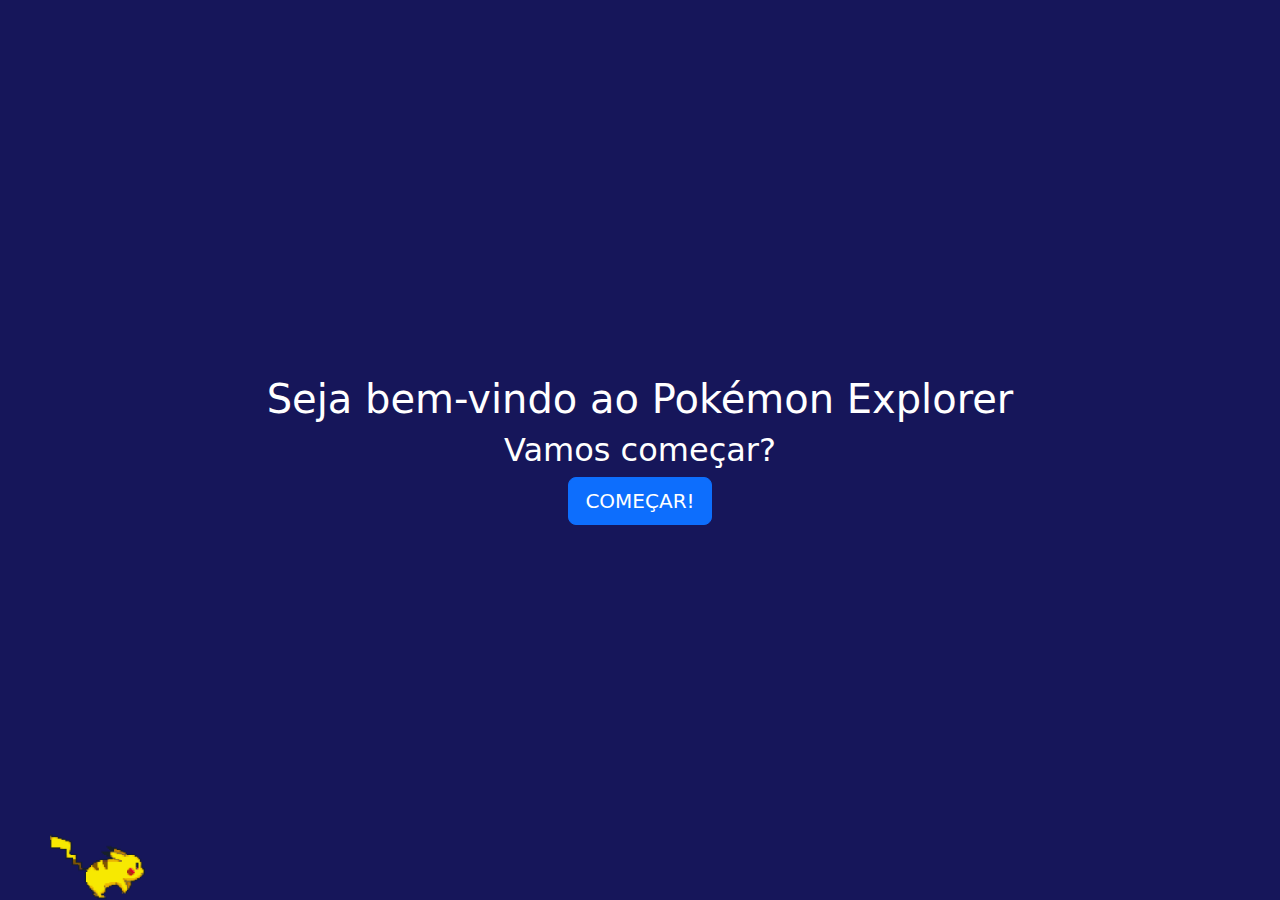
==== index.html @ 57ec2192 "First commit - project structure and pagination" ====
<!DOCTYPE html>
<html lang="en">
<head>
  <meta charset="UTF-8">
  <meta name="viewport" content="width=device-width, initial-scale=1.0">
  <title>Pokemon Home</title>
  
  <!-- Bootstrap CSS -->
  <link href="https://stackpath.bootstrapcdn.com/bootstrap/5.3.0/css/bootstrap.min.css" rel="stylesheet">
  
  <!-- CSS Personalizado -->
  <link rel="stylesheet" href="css/style.css">
  <script src="js/script.js" defer></script> <!-- Inclua o script.js -->
</head>
<body>
  <img src="assets/images/pikachu.gif" alt="Descrição do GIF" class="meu-gif">
  <h1>Seja bem-vindo ao Pokémon Explorer</h1>
  <h2>Vamos começar?</h2>
  
  <!-- Botão Start -->
  <button id="start-button" type="button" class="btn btn-lg btn-primary">COMEÇAR!</button>
</body>
</html>
---- css/style.css ----
body {
    background-color: rgb(22, 22, 90);
    display: flex;
    flex-direction: column;
    align-items: center;
    justify-content: center;
    height: 100vh;
    margin: 0;
    text-align: center;
}

h1, h2, button {
    color: white;
}

button {
    display: flex;
    align-items: center; /* Alinha o conteúdo verticalmente */
    justify-content: center; /* Centraliza o conteúdo horizontalmente */
    padding: 10px 20px; /* Adiciona um espaçamento interno */
    background-color: rgb(189, 168, 49); /* Define um fundo para o botão */
    border: none; /* Remove a borda padrão */
    cursor: pointer; /* Mostra o cursor de mão ao passar sobre o botão */
}

.meu-gif {
    position: absolute;  /* Posiciona o GIF fora do fluxo normal do documento */
    bottom: 0;           /* 0px a partir da parte inferior da página */
    left: 50px;          /* 50px a partir da esquerda */
    width: 100px;        /* Define a largura */
    height: auto;        /* Mantém a proporção */
}
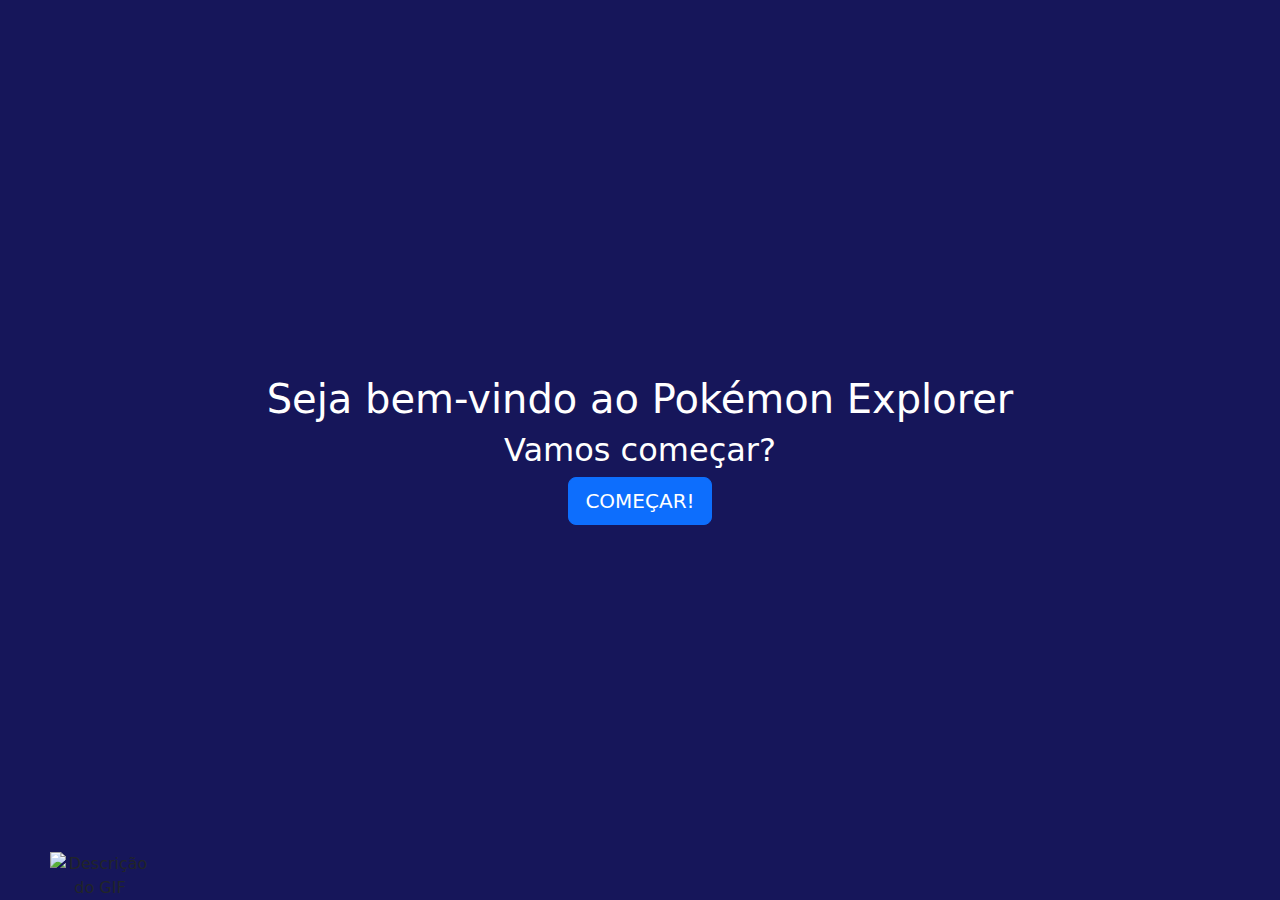
==== commit 91c4c46a: "Fourth commit - maintenance changes" ====
--- a/index.html
+++ b/index.html
@@ -8,15 +8,18 @@
   <!-- Bootstrap CSS -->
   <link href="https://stackpath.bootstrapcdn.com/bootstrap/5.3.0/css/bootstrap.min.css" rel="stylesheet">
   
-  <!-- CSS Personalizado -->
+  <!-- CSS Personalizado -->  
+  <link rel="icon" href="https://i.ibb.co/n8hb7qZ/favicon-16x16.png">
   <link rel="stylesheet" href="css/style.css">
+
   <script src="js/script.js" defer></script> <!-- Inclua o script.js -->
+
 </head>
 <body>
-  <img src="assets/images/pikachu.gif" alt="Descrição do GIF" class="meu-gif">
+  <img src="https://s11.gifyu.com/images/SAg8k.gif" alt="Descrição do GIF" class="meu-gif">
   <h1>Seja bem-vindo ao Pokémon Explorer</h1>
   <h2>Vamos começar?</h2>
-  
+
   <!-- Botão Start -->
   <button id="start-button" type="button" class="btn btn-lg btn-primary">COMEÇAR!</button>
 </body>
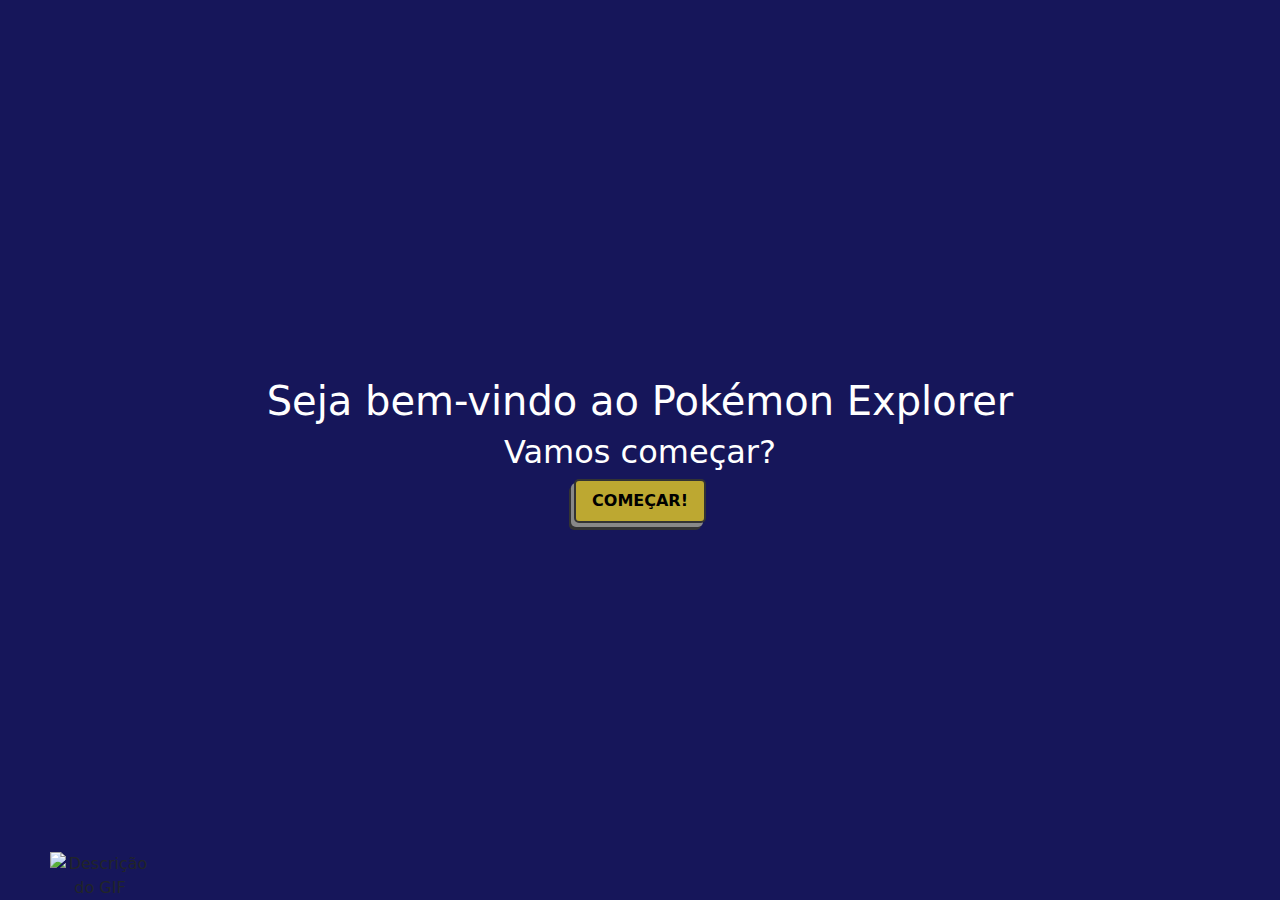
==== commit 92deb61e: "Sixth commit - add back end functions" ====
--- a/index.html
+++ b/index.html
@@ -5,14 +5,14 @@
   <meta name="viewport" content="width=device-width, initial-scale=1.0">
   <title>Pokemon Home</title>
   
-  <!-- Bootstrap CSS -->
-  <link href="https://stackpath.bootstrapcdn.com/bootstrap/5.3.0/css/bootstrap.min.css" rel="stylesheet">
   
-  <!-- CSS Personalizado -->  
+  <link href="https://cdn.jsdelivr.net/npm/bootstrap@5.3.0/dist/css/bootstrap.min.css" rel="stylesheet">
+  
+  
   <link rel="icon" href="https://i.ibb.co/n8hb7qZ/favicon-16x16.png">
   <link rel="stylesheet" href="css/style.css">
 
-  <script src="js/script.js" defer></script> <!-- Inclua o script.js -->
+  <script src="js/script.js" defer></script> 
 
 </head>
 <body>
@@ -20,7 +20,6 @@
   <h1>Seja bem-vindo ao Pokémon Explorer</h1>
   <h2>Vamos começar?</h2>
 
-  <!-- Botão Start -->
   <button id="start-button" type="button" class="btn btn-lg btn-primary">COMEÇAR!</button>
 </body>
 </html>
--- a/css/style.css
+++ b/css/style.css
@@ -7,28 +7,36 @@
     height: 100vh;
     margin: 0;
     text-align: center;
+    min-height: 100vh;
 }
 
 h1, h2, button {
     color: white;
 }
 
-button {
+.btn-primary{
+    background-color: rgb(189, 168, 49); 
+    outline: none;
+    border: 2px solid #333;
+    border-radius: 5px;
+    font-weight: 600;
+    color: #000000;
+    font-size: clamp(8px, 5vw, 1rem);
+    box-shadow: -3px 4px 0 #888, -5px 7px 0 #333;
+}
+.meu-gif {
+    position: absolute;  
+    bottom: 0;           
+    left: 50px;         
+    width: 100px;        
+    height: auto;  
     display: flex;
-    align-items: center; /* Alinha o conteúdo verticalmente */
-    justify-content: center; /* Centraliza o conteúdo horizontalmente */
-    padding: 10px 20px; /* Adiciona um espaçamento interno */
-    background-color: rgb(189, 168, 49); /* Define um fundo para o botão */
-    border: none; /* Remove a borda padrão */
-    cursor: pointer; /* Mostra o cursor de mão ao passar sobre o botão */
+         
 }
-
-.meu-gif {
-    position: absolute;  /* Posiciona o GIF fora do fluxo normal do documento */
-    bottom: 0;           /* 0px a partir da parte inferior da página */
-    left: 50px;          /* 50px a partir da esquerda */
-    width: 100px;        /* Define a largura */
-    height: auto;        /* Mantém a proporção */
+main{
+    display: inline-block;
+    margin-top: 2%;
+    padding: 15px;
 }
 
 
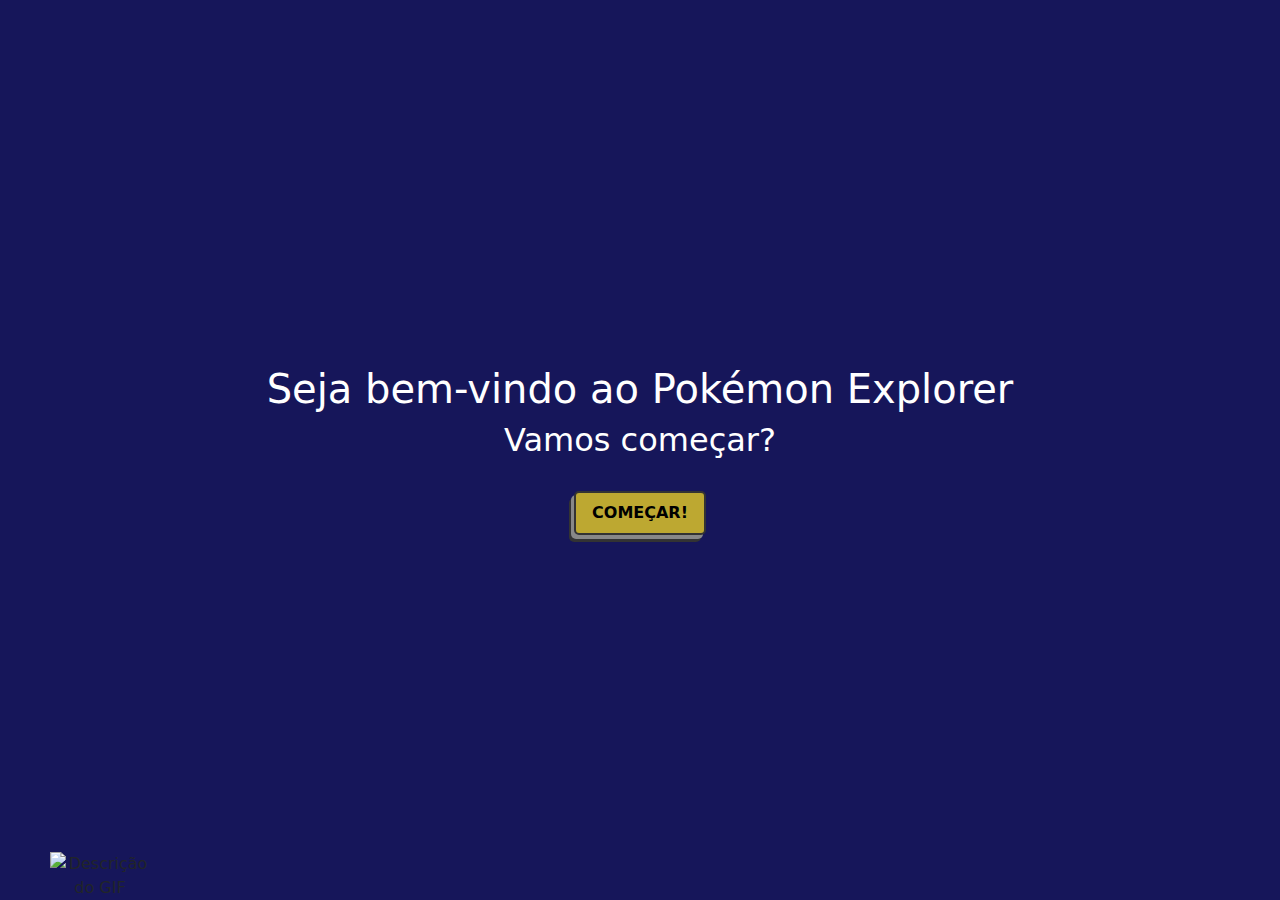
==== commit 333b0050: "Ninth commit - finishing favorites function" ====
--- a/index.html
+++ b/index.html
@@ -1,25 +1,25 @@
-<!DOCTYPE html>
-<html lang="en">
-<head>
-  <meta charset="UTF-8">
-  <meta name="viewport" content="width=device-width, initial-scale=1.0">
-  <title>Pokemon Home</title>
-  
-  
-  <link href="https://cdn.jsdelivr.net/npm/bootstrap@5.3.0/dist/css/bootstrap.min.css" rel="stylesheet">
-  
-  
-  <link rel="icon" href="https://i.ibb.co/n8hb7qZ/favicon-16x16.png">
-  <link rel="stylesheet" href="css/style.css">
+  <!DOCTYPE html>
+  <html lang="en">
+  <head>
+    <meta charset="UTF-8">
+    <meta name="viewport" content="width=device-width, initial-scale=1.0">
+    <title>Pokemon Home</title>
+    
+    
+    <link href="https://cdn.jsdelivr.net/npm/bootstrap@5.3.0/dist/css/bootstrap.min.css" rel="stylesheet">
+    
+    
+    <link rel="icon" href="https://i.ibb.co/n8hb7qZ/favicon-16x16.png">
+    <link rel="stylesheet" href="css/style.css">
 
-  <script src="js/script.js" defer></script> 
+  </head>
+  <body>
+    <img src="https://s11.gifyu.com/images/SAg8k.gif" alt="Descrição do GIF" class="meu-gif">
+    <h1>Seja bem-vindo ao Pokémon Explorer</h1>
+    <h2>Vamos começar?</h2>
+    <br>
+    <button id="start-button" type="button" class="btn btn-lg btn-primary">COMEÇAR!</button>
 
-</head>
-<body>
-  <img src="https://s11.gifyu.com/images/SAg8k.gif" alt="Descrição do GIF" class="meu-gif">
-  <h1>Seja bem-vindo ao Pokémon Explorer</h1>
-  <h2>Vamos começar?</h2>
-
-  <button id="start-button" type="button" class="btn btn-lg btn-primary">COMEÇAR!</button>
-</body>
-</html>
+    <script src="js/script.js" defer></script> 
+  </body>
+  </html>
